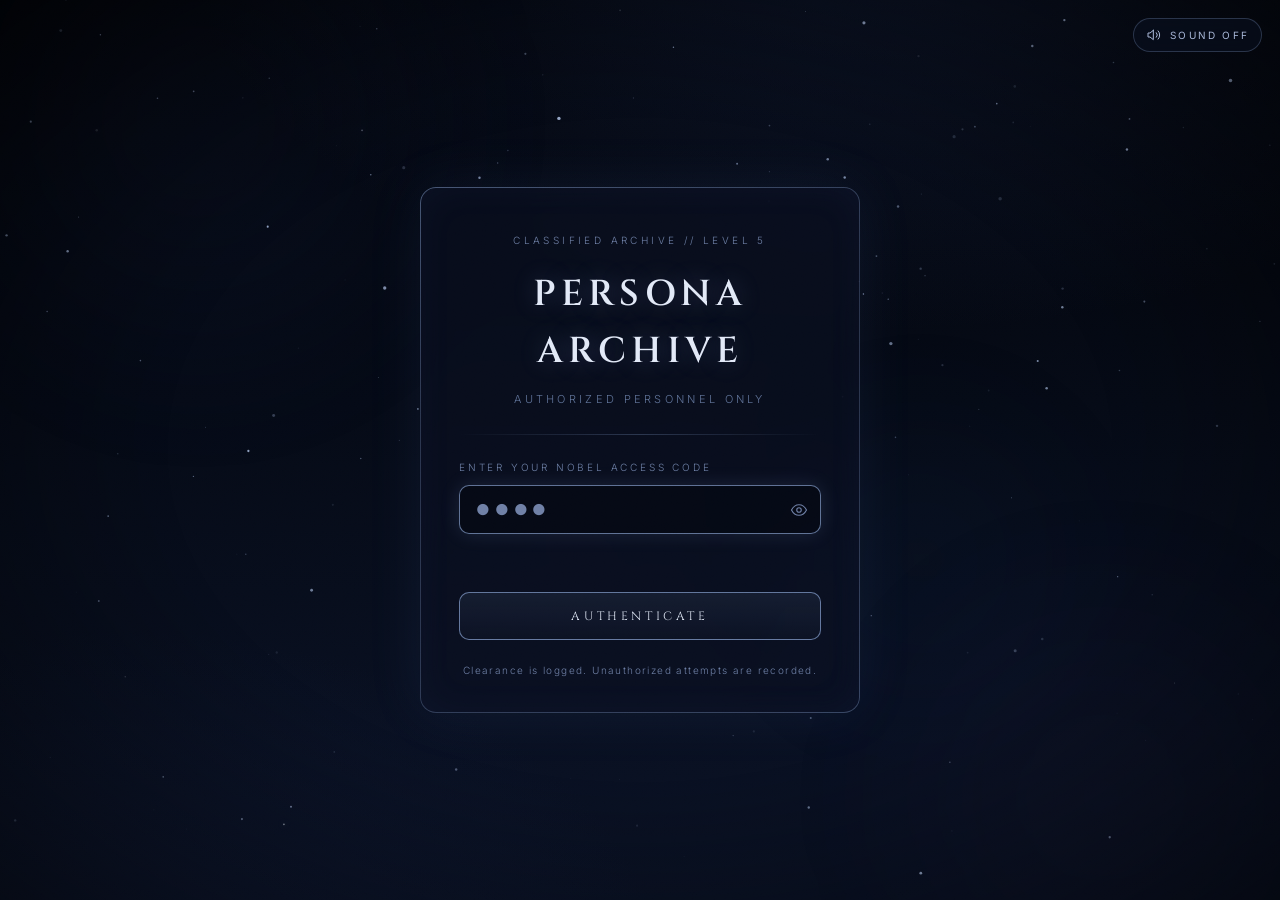
==== index.html @ f177e644 "Add files via upload" ====
<!DOCTYPE html>
<html lang="en">
<head>
  <meta charset="UTF-8">
  <meta name="viewport" content="width=device-width, initial-scale=1">
  <title>PERSONA — Five Faces. One Mind.</title>
  <meta name="description" content="Classified archive: five faces, one mind. Authorized personnel only.">
  <link rel="icon" href="data:image/svg+xml,%3Csvg xmlns='http://www.w3.org/2000/svg' viewBox='0 0 32 32'%3E%3Ccircle cx='16' cy='16' r='3' fill='%239fc4ff'/%3E%3Ccircle cx='16' cy='16' r='9' fill='none' stroke='%239fc4ff' stroke-opacity='.45' stroke-width='1'/%3E%3Ccircle cx='27' cy='9' r='1.6' fill='%23e0455f'/%3E%3C/svg%3E">
  <link rel="preconnect" href="https://fonts.googleapis.com">
  <link rel="preconnect" href="https://fonts.gstatic.com" crossorigin>
  <link href="https://fonts.googleapis.com/css2?family=Cinzel:wght@400;500;600;700;800&family=Inter:wght@300;400;500;600&display=swap" rel="stylesheet">
  <link rel="stylesheet" href="css/style.css">
</head>
<body>

  <!-- ===== Atmospheric background layers ===== -->
  <canvas id="starfield" aria-hidden="true"></canvas>
  <div class="nebula nebula-a" aria-hidden="true"></div>
  <div class="nebula nebula-b" aria-hidden="true"></div>
  <div class="nebula nebula-c" aria-hidden="true"></div>
  <div class="vignette" aria-hidden="true"></div>
  <div class="grain" aria-hidden="true"></div>
  <div class="scanlines" id="scanlines" aria-hidden="true"></div>
  <div class="ja-flash" id="ja-flash" aria-hidden="true"></div>
  <div class="cinematic-dim" id="cinematic-dim" aria-hidden="true"></div>

  <!-- ===== Audio (graceful fallback if files are absent) ===== -->
  <audio id="audio-ambient" src="audio/ambient1.mp3" loop preload="none"></audio>
  <audio id="audio-click" src="audio/click.mp3" preload="none"></audio>
  <audio id="audio-ja" src="audio/ja_glitch.mp3" preload="none"></audio>

  <!-- ===== Global sound toggle ===== -->
  <button id="sound-toggle" class="sound-toggle" type="button" role="switch" aria-checked="false" aria-label="Toggle sound">
    <svg class="icon-sound-on" viewBox="0 0 24 24" fill="none" stroke="currentColor" stroke-width="1.5" stroke-linecap="round" stroke-linejoin="round" aria-hidden="true">
      <path d="M11 5 6 9H3v6h3l5 4V5z"/>
      <path d="M15.5 8.5a5 5 0 0 1 0 7"/>
      <path d="M18.2 5.8a9 9 0 0 1 0 12.4"/>
    </svg>
    <svg class="icon-sound-off" viewBox="0 0 24 24" fill="none" stroke="currentColor" stroke-width="1.5" stroke-linecap="round" stroke-linejoin="round" aria-hidden="true">
      <path d="M11 5 6 9H3v6h3l5 4V5z"/>
      <line x1="16" y1="9" x2="22" y2="15"/>
      <line x1="22" y1="9" x2="16" y2="15"/>
    </svg>
    <span class="sound-label">SOUND OFF</span>
  </button>

  <!-- ===== View: LOGIN ===== -->
  <section id="view-login" class="view view-login">
    <div class="login-wrap">
      <div class="login-panel glass" id="login-panel">
        <div class="login-eyebrow">CLASSIFIED ARCHIVE // LEVEL 5</div>
        <h1 class="login-title">PERSONA ARCHIVE</h1>
        <p class="login-sub">AUTHORIZED PERSONNEL ONLY</p>
        <div class="login-divider"></div>

        <label class="field-label" for="nobel-input">ENTER YOUR NOBEL ACCESS CODE</label>
        <div class="login-field">
          <input id="nobel-input" type="password" inputmode="numeric" autocomplete="off" spellcheck="false" maxlength="8" placeholder="&#9679;&#9679;&#9679;&#9679;">
          <button id="toggle-eye" class="icon-btn" type="button" aria-label="Reveal access code" aria-pressed="false">
            <svg class="icon-eye" viewBox="0 0 24 24" fill="none" stroke="currentColor" stroke-width="1.5" stroke-linecap="round" stroke-linejoin="round" aria-hidden="true">
              <path d="M2 12s3.5-7 10-7 10 7 10 7-3.5 7-10 7-10-7-10-7z"/>
              <circle cx="12" cy="12" r="3"/>
            </svg>
            <svg class="icon-eye-off" viewBox="0 0 24 24" fill="none" stroke="currentColor" stroke-width="1.5" stroke-linecap="round" stroke-linejoin="round" aria-hidden="true">
              <path d="M2 12s3.5-7 10-7c2 0 3.7.6 5.2 1.5M22 12s-3.5 7-10 7c-2 0-3.7-.6-5.2-1.5"/>
              <line x1="4" y1="4" x2="20" y2="20"/>
            </svg>
          </button>
        </div>

        <div class="login-feedback" id="login-feedback" aria-live="polite"></div>

        <button id="login-submit" class="btn-primary" type="button">
          <span class="btn-label">AUTHENTICATE</span>
          <span class="btn-loader" aria-hidden="true"></span>
        </button>
        <p class="login-footnote">Clearance is logged. Unauthorized attempts are recorded.</p>
      </div>
    </div>
  </section>

  <!-- ===== View: WELCOME ===== -->
  <section id="view-welcome" class="view overlay-view hidden">
    <div class="welcome-inner">
      <div class="welcome-granted" id="welcome-granted">ACCESS GRANTED</div>
      <h2 class="welcome-name" id="welcome-name">WELCOME, —.</h2>
      <p class="welcome-line" id="welcome-line">Your presence has been acknowledged.</p>
      <div class="welcome-particles" id="welcome-particles" aria-hidden="true"></div>
    </div>
  </section>

  <!-- ===== View: MAIN ARCHIVE (constellation tree) ===== -->
  <section id="view-archive" class="view hidden">
    <header class="archive-header">
      <div class="brand-mark">PERSONA <span>// ARCHIVE</span></div>
      <div class="session-chip" id="session-chip">CLEARANCE: —</div>
    </header>

    <div class="archive-hero">
      <h1 class="archive-title">PERSONA</h1>
      <p class="archive-tagline">FIVE FACES. ONE MIND.</p>
      <p class="archive-sub">Choose a face to know them.</p>
    </div>

    <section class="constellation" id="constellation" aria-label="Character hierarchy diagram">
      <svg id="constellation-lines" aria-hidden="true"></svg>

      <button class="orb orb-ja" data-id="ja" type="button" aria-label="Open J.A. dossier">
        <span class="orb-core">
          <span class="orb-name">J.A</span>
          <span class="orb-label">THE AUTHOR</span>
        </span>
        <span class="orb-lock" id="orb-lock">
          <svg viewBox="0 0 24 24" fill="none" stroke="currentColor" stroke-width="1.5" stroke-linecap="round" stroke-linejoin="round" aria-hidden="true">
            <rect x="5" y="11" width="14" height="9" rx="2"/>
            <path d="M8 11V8a4 4 0 0 1 8 0v3"/>
          </svg>
          LOCKED
        </span>
      </button>

      <button class="orb" data-id="fd" type="button" aria-label="Open F.D dossier">
        <span class="orb-core">
          <span class="orb-name">F.D</span>
          <span class="orb-label">THE RESOLVE</span>
        </span>
      </button>

      <button class="orb" data-id="oa" type="button" aria-label="Open O.A dossier">
        <span class="orb-core">
          <span class="orb-name">O.A</span>
          <span class="orb-label">THE SCHOLAR</span>
        </span>
      </button>

      <button class="orb" data-id="mm" type="button" aria-label="Open M.M dossier">
        <span class="orb-core">
          <span class="orb-name">M.M</span>
          <span class="orb-label">THE KING</span>
        </span>
      </button>

      <button class="orb" data-id="ak" type="button" aria-label="Open A.K dossier">
        <span class="orb-core">
          <span class="orb-name">A.K</span>
          <span class="orb-label">THE WANDERER</span>
        </span>
      </button>
    </section>

    <footer class="archive-foot">ARCHIVE RECORD // SEALED — DO NOT DISTRIBUTE</footer>
  </section>

  <!-- ===== View: DOSSIER ===== -->
  <section id="view-dossier" class="view hidden">
    <header class="dossier-header">
      <button id="btn-back" class="btn-ghost" type="button">
        <svg viewBox="0 0 24 24" fill="none" stroke="currentColor" stroke-width="1.5" stroke-linecap="round" stroke-linejoin="round" aria-hidden="true">
          <line x1="19" y1="12" x2="5" y2="12"/>
          <polyline points="12 19 5 12 12 5"/>
        </svg>
        RETURN TO ARCHIVE
      </button>
      <div class="dossier-code" id="dossier-code">SUBJECT //</div>
    </header>
    <div id="dossier-content" class="dossier-body"></div>
  </section>

  <!-- ===== Restricted-access toast ===== -->
  <div id="toast" class="toast hidden" role="status" aria-live="polite"></div>

  <script src="js/config.js"></script>
  <script src="js/data.js"></script>
  <script src="js/script.js"></script>
</body>
</html>
---- css/style.css ----
/* ============================================================
   PERSONA — FIVE FACES. ONE MIND.
   Classified archive theme: deep space, cinematic, restrained.
   ============================================================ */

/* ---------- Tokens ---------- */
:root {
  --void: #02040a;
  --deep: #050a16;
  --navy: #0a1226;
  --panel: rgba(11, 18, 36, 0.55);
  --panel-solid: #0a1122;

  --ink: #e2e9f7;
  --ink-soft: #a9b8d8;
  --ink-dim: #6f80a6;

  --blue: #a9c9ff;
  --blue-soft: rgba(169, 201, 255, 0.55);
  --blue-faint: rgba(169, 201, 255, 0.14);
  --line: rgba(169, 201, 255, 0.22);

  --red: #c03049;
  --red-bright: #e0455f;
  --red-soft: rgba(224, 69, 95, 0.55);
  --red-faint: rgba(192, 48, 73, 0.18);

  --font-display: "Cinzel", "Times New Roman", serif;
  --font-body: "Inter", "Helvetica Neue", Arial, sans-serif;

  --ease-cine: cubic-bezier(0.22, 1, 0.36, 1);
}

/* ---------- Reset ---------- */
*,
*::before,
*::after { box-sizing: border-box; margin: 0; padding: 0; }

html { scroll-behavior: smooth; }

body {
  min-height: 100vh;
  background:
    radial-gradient(1200px 700px at 70% -10%, rgba(38, 62, 120, 0.28), transparent 60%),
    radial-gradient(900px 600px at 10% 110%, rgba(24, 38, 80, 0.30), transparent 60%),
    linear-gradient(180deg, var(--void) 0%, var(--deep) 45%, var(--navy) 100%);
  color: var(--ink);
  font-family: var(--font-body);
  font-weight: 300;
  line-height: 1.6;
  overflow-x: hidden;
  -webkit-font-smoothing: antialiased;
}

button { font-family: inherit; color: inherit; cursor: pointer; background: none; border: none; }
input { font-family: inherit; }

::selection { background: rgba(169, 201, 255, 0.25); color: #fff; }

:focus-visible { outline: 2px solid var(--blue-soft); outline-offset: 3px; border-radius: 4px; }

.hidden { display: none !important; }

/* ============================================================
   ATMOSPHERIC LAYERS
   ============================================================ */
#starfield {
  position: fixed;
  inset: 0;
  z-index: 0;
  pointer-events: none;
}

.nebula {
  position: fixed;
  z-index: 1;
  pointer-events: none;
  filter: blur(60px);
  opacity: 0.5;
}
.nebula-a {
  width: 55vw; height: 55vw;
  top: -18vw; left: -12vw;
  background: radial-gradient(circle, rgba(72, 104, 186, 0.16), transparent 65%);
}
.nebula-b {
  width: 48vw; height: 48vw;
  bottom: -16vw; right: -10vw;
  background: radial-gradient(circle, rgba(96, 72, 150, 0.12), transparent 65%);
}
.nebula-c {
  width: 34vw; height: 34vw;
  top: 38%; left: 55%;
  background: radial-gradient(circle, rgba(46, 96, 140, 0.12), transparent 65%);
}

.vignette {
  position: fixed;
  inset: 0;
  z-index: 1;
  pointer-events: none;
  background: radial-gradient(ellipse at center, transparent 52%, rgba(0, 0, 0, 0.55) 100%);
}

.grain {
  position: fixed;
  inset: -50%;
  z-index: 50;
  pointer-events: none;
  opacity: 0.05;
  mix-blend-mode: overlay;
  background-image: url("data:image/svg+xml,%3Csvg xmlns='http://www.w3.org/2000/svg' width='240' height='240'%3E%3Cfilter id='n'%3E%3CfeTurbulence type='fractalNoise' baseFrequency='0.9' numOctaves='2' stitchTiles='stitch'/%3E%3C/filter%3E%3Crect width='100%25' height='100%25' filter='url(%23n)'/%3E%3C/svg%3E");
  animation: grain-drift 1.2s steps(4) infinite;
}
@keyframes grain-drift {
  0% { transform: translate(0, 0); }
  25% { transform: translate(-2%, 1%); }
  50% { transform: translate(1%, -2%); }
  75% { transform: translate(-1%, 2%); }
  100% { transform: translate(0, 0); }
}

.scanlines {
  position: fixed;
  inset: 0;
  z-index: 41;
  pointer-events: none;
  opacity: 0;
  transition: opacity 0.4s ease;
  background: repeating-linear-gradient(
    0deg,
    rgba(255, 255, 255, 0.035) 0px,
    rgba(255, 255, 255, 0.035) 1px,
    transparent 1px,
    transparent 3px
  );
}
body.ja-mode .scanlines { opacity: 1; }

.ja-flash {
  position: fixed;
  inset: 0;
  z-index: 70;
  pointer-events: none;
  opacity: 0;
  background: radial-gradient(circle at center, rgba(224, 69, 95, 0.28), rgba(120, 10, 30, 0.45) 100%);
}
.ja-flash.active { animation: ja-flash-anim 0.65s ease-out; }
@keyframes ja-flash-anim {
  0% { opacity: 0; }
  18% { opacity: 1; }
  38% { opacity: 0.15; }
  55% { opacity: 0.7; }
  100% { opacity: 0; }
}

.cinematic-dim {
  position: fixed;
  inset: 0;
  z-index: 60;
  pointer-events: none;
  background: rgba(2, 4, 10, 0.72);
  opacity: 0;
  transition: opacity 0.55s var(--ease-cine);
}
.cinematic-dim.active { opacity: 1; }

/* ============================================================
   SOUND TOGGLE
   ============================================================ */
.sound-toggle {
  position: fixed;
  top: 18px;
  right: 18px;
  z-index: 80;
  display: flex;
  align-items: center;
  gap: 8px;
  padding: 8px 12px;
  border: 1px solid var(--line);
  border-radius: 999px;
  background: rgba(10, 17, 34, 0.55);
  backdrop-filter: blur(10px);
  -webkit-backdrop-filter: blur(10px);
  color: var(--ink-soft);
  font-size: 10px;
  letter-spacing: 0.22em;
  transition: color 0.3s ease, border-color 0.3s ease, box-shadow 0.3s ease;
}
.sound-toggle:hover { color: var(--ink); border-color: var(--blue-soft); box-shadow: 0 0 18px rgba(169, 201, 255, 0.12); }
.sound-toggle svg { width: 16px; height: 16px; }
.sound-toggle .icon-sound-off { display: none; }
.sound-toggle[aria-checked="true"] .icon-sound-on { display: none; }
.sound-toggle[aria-checked="true"] .icon-sound-off { display: block; }
.sound-toggle[aria-checked="true"] { color: var(--blue); }

/* ============================================================
   VIEWS
   ============================================================ */
.view {
  position: relative;
  z-index: 2;
  min-height: 100vh;
}

/* ============================================================
   LOGIN
   ============================================================ */
.view-login {
  display: flex;
  align-items: center;
  justify-content: center;
  padding: 64px 20px;
}

.login-wrap { width: min(92vw, 440px); }

.login-panel {
  position: relative;
  padding: 44px 38px 34px;
  border-radius: 16px;
  background: var(--panel);
  border: 1px solid var(--line);
  backdrop-filter: blur(16px);
  -webkit-backdrop-filter: blur(16px);
  box-shadow:
    0 0 60px rgba(120, 160, 255, 0.08),
    inset 0 0 40px rgba(120, 160, 255, 0.04);
  animation: panel-rise 1.1s var(--ease-cine) both;
}
.login-panel::before {
  content: "";
  position: absolute;
  inset: -1px;
  border-radius: 16px;
  pointer-events: none;
  background: linear-gradient(160deg, rgba(169, 201, 255, 0.22), transparent 35%, transparent 65%, rgba(169, 201, 255, 0.10));
  mask: linear-gradient(#000, #000) content-box, linear-gradient(#000, #000);
  -webkit-mask: linear-gradient(#000, #000) content-box, linear-gradient(#000, #000);
  mask-composite: exclude;
  -webkit-mask-composite: xor;
  padding: 1px;
}
@keyframes panel-rise {
  from { opacity: 0; transform: translateY(26px); }
  to { opacity: 1; transform: translateY(0); }
}

.login-panel.shake { animation: panel-shake 0.45s ease; }
@keyframes panel-shake {
  0%, 100% { transform: translateX(0); }
  20% { transform: translateX(-9px); }
  40% { transform: translateX(8px); }
  60% { transform: translateX(-5px); }
  80% { transform: translateX(4px); }
}

.login-eyebrow {
  font-size: 10px;
  letter-spacing: 0.34em;
  color: var(--ink-dim);
  text-align: center;
  margin-bottom: 18px;
}

.login-title {
  font-family: var(--font-display);
  font-weight: 600;
  font-size: clamp(1.7rem, 5vw, 2.25rem);
  letter-spacing: 0.14em;
  text-align: center;
  color: var(--ink);
  text-shadow: 0 0 24px rgba(169, 201, 255, 0.25);
}

.login-sub {
  margin-top: 10px;
  text-align: center;
  font-size: 11px;
  letter-spacing: 0.3em;
  color: var(--blue-soft);
}

.login-divider {
  height: 1px;
  margin: 26px 0 24px;
  background: linear-gradient(90deg, transparent, var(--line), transparent);
}

.field-label {
  display: block;
  font-size: 10px;
  letter-spacing: 0.28em;
  color: var(--ink-dim);
  margin-bottom: 10px;
}

.login-field {
  display: flex;
  align-items: center;
  border: 1px solid var(--line);
  border-radius: 10px;
  background: rgba(4, 8, 18, 0.6);
  transition: border-color 0.3s ease, box-shadow 0.3s ease;
}
.login-field:focus-within {
  border-color: var(--blue-soft);
  box-shadow: 0 0 20px rgba(169, 201, 255, 0.12);
}
.login-field input {
  flex: 1;
  min-width: 0;
  background: transparent;
  border: none;
  outline: none;
  color: var(--ink);
  padding: 14px 16px;
  font-size: 15px;
  letter-spacing: 0.32em;
  transition: opacity 0.15s ease;
}
.login-field input::placeholder { color: var(--ink-dim); letter-spacing: 0.32em; }

.icon-btn {
  display: flex;
  align-items: center;
  justify-content: center;
  width: 42px;
  height: 42px;
  color: var(--ink-dim);
  transition: color 0.25s ease;
}
.icon-btn:hover { color: var(--blue); }
.icon-btn .icon-eye-off { display: none; }
.icon-btn.revealed .icon-eye { display: none; }
.icon-btn.revealed .icon-eye-off { display: block; }
.icon-btn svg { width: 18px; height: 18px; }

.login-feedback {
  min-height: 26px;
  margin-top: 14px;
  font-size: 11px;
  letter-spacing: 0.18em;
  text-align: center;
}
.login-feedback.denied { color: var(--red-bright); animation: text-glitch 0.5s steps(2) both; }
.login-feedback.granted { color: var(--blue); animation: fade-up 0.6s var(--ease-cine) both; }

@keyframes text-glitch {
  0% { transform: translate(0); opacity: 1; text-shadow: 2px 0 rgba(224, 69, 95, 0.7), -2px 0 rgba(169, 201, 255, 0.5); }
  25% { transform: translate(-3px, 1px); text-shadow: -3px 0 rgba(224, 69, 95, 0.7), 3px 0 rgba(169, 201, 255, 0.5); }
  50% { transform: translate(3px, -1px); text-shadow: 2px 0 rgba(224, 69, 95, 0.7), -2px 0 rgba(169, 201, 255, 0.5); }
  75% { transform: translate(-2px, 0); }
  100% { transform: translate(0); text-shadow: none; }
}

.btn-primary {
  position: relative;
  width: 100%;
  margin-top: 18px;
  padding: 15px 20px;
  border: 1px solid var(--blue-soft);
  border-radius: 10px;
  color: var(--ink);
  font-family: var(--font-display);
  font-size: 12px;
  letter-spacing: 0.3em;
  background: linear-gradient(180deg, rgba(169, 201, 255, 0.08), rgba(169, 201, 255, 0.02));
  transition: box-shadow 0.35s ease, background 0.35s ease, transform 0.2s ease;
}
.btn-primary:hover { box-shadow: 0 0 26px rgba(169, 201, 255, 0.18); background: linear-gradient(180deg, rgba(169, 201, 255, 0.14), rgba(169, 201, 255, 0.04)); }
.btn-primary:active { transform: scale(0.985); }
.btn-primary[disabled] { opacity: 0.7; cursor: wait; }

.btn-loader {
  display: none;
  width: 14px;
  height: 14px;
  margin: 0 auto;
  border: 1px solid rgba(169, 201, 255, 0.3);
  border-top-color: var(--blue);
  border-radius: 50%;
  animation: spin 0.8s linear infinite;
}
.btn-primary.loading .btn-label { display: none; }
.btn-primary.loading .btn-loader { display: block; }
@keyframes spin { to { transform: rotate(360deg); } }

.login-footnote {
  margin-top: 22px;
  font-size: 10px;
  letter-spacing: 0.14em;
  color: var(--ink-dim);
  text-align: center;
}

/* ============================================================
   WELCOME OVERLAY
   ============================================================ */
.overlay-view {
  position: fixed;
  inset: 0;
  z-index: 30;
  display: flex;
  align-items: center;
  justify-content: center;
  padding: 24px;
  background: radial-gradient(ellipse at center, rgba(8, 14, 30, 0.55), rgba(2, 4, 10, 0.92));
}

.welcome-inner { position: relative; text-align: center; max-width: 720px; }

.welcome-granted {
  font-size: 12px;
  letter-spacing: 0.42em;
  color: var(--blue-soft);
  animation: fade-up 0.9s var(--ease-cine) both;
}

.welcome-name {
  margin-top: 22px;
  font-family: var(--font-display);
  font-weight: 700;
  font-size: clamp(2rem, 7vw, 3.8rem);
  letter-spacing: 0.1em;
  background: linear-gradient(110deg, var(--ink) 32%, #ffffff 50%, var(--ink) 68%);
  background-size: 220% auto;
  -webkit-background-clip: text;
  background-clip: text;
  color: transparent;
  animation:
    fade-up 1s var(--ease-cine) 0.25s both,
    welcome-shine 2.6s ease-in-out 1.2s infinite;
}
@keyframes welcome-shine {
  0% { background-position: 200% center; }
  100% { background-position: -200% center; }
}

.welcome-line {
  margin-top: 18px;
  font-size: 13px;
  letter-spacing: 0.22em;
  color: var(--ink-soft);
  animation: fade-up 1s var(--ease-cine) 0.55s both;
}

@keyframes fade-up {
  from { opacity: 0; transform: translateY(16px); }
  to { opacity: 1; transform: translateY(0); }
}

.welcome-particles { position: absolute; inset: 0; pointer-events: none; }
.welcome-particles span {
  position: absolute;
  left: 50%;
  top: 55%;
  width: 3px;
  height: 3px;
  border-radius: 50%;
  background: var(--blue-soft);
  opacity: 0;
  animation: particle-burst 1.8s var(--ease-cine) forwards;
}
@keyframes particle-burst {
  0% { opacity: 0; transform: translate(0, 0) scale(1); }
  15% { opacity: 0.9; }
  100% { opacity: 0; transform: translate(var(--dx), var(--dy)) scale(0.4); }
}

/* ============================================================
   ARCHIVE MAIN
   ============================================================ */
.archive-header {
  display: flex;
  align-items: center;
  justify-content: space-between;
  padding: 26px clamp(20px, 5vw, 56px);
  padding-right: 180px;
}
.brand-mark {
  font-family: var(--font-display);
  font-size: 13px;
  letter-spacing: 0.3em;
  color: var(--ink-soft);
}
.brand-mark span { color: var(--ink-dim); font-family: var(--font-body); font-size: 10px; letter-spacing: 0.24em; }
.session-chip {
  font-size: 10px;
  letter-spacing: 0.22em;
  color: var(--ink-dim);
  border: 1px solid var(--line);
  border-radius: 999px;
  padding: 6px 14px;
  max-width: 46vw;
  white-space: nowrap;
  overflow: hidden;
  text-overflow: ellipsis;
}

.archive-hero { text-align: center; padding: 48px 20px 20px; }
.archive-title {
  font-family: var(--font-display);
  font-weight: 700;
  font-size: clamp(2.6rem, 9vw, 5.4rem);
  letter-spacing: 0.18em;
  text-indent: 0.18em;
  text-shadow: 0 0 40px rgba(169, 201, 255, 0.22);
  animation: fade-up 1s var(--ease-cine) both;
}
.archive-tagline {
  margin-top: 14px;
  font-family: var(--font-display);
  font-size: clamp(0.85rem, 2.4vw, 1.15rem);
  letter-spacing: 0.34em;
  color: var(--blue-soft);
  animation: fade-up 1s var(--ease-cine) 0.15s both;
}
.archive-sub {
  margin-top: 16px;
  font-size: 12px;
  letter-spacing: 0.2em;
  color: var(--ink-dim);
  animation: fade-up 1s var(--ease-cine) 0.3s both;
}

/* ---------- Constellation tree ---------- */
.constellation {
  position: relative;
  width: min(1020px, 94vw);
  height: 600px;
  margin: 26px auto 10px;
}
#constellation-lines {
  position: absolute;
  inset: 0;
  width: 100%;
  height: 100%;
  pointer-events: none;
}
.line-base {
  fill: none;
  stroke: rgba(169, 201, 255, 0.16);
  stroke-width: 1.2;
}
.line-flow {
  fill: none;
  stroke: rgba(190, 220, 255, 0.62);
  stroke-width: 1.1;
  stroke-dasharray: 5 11;
  animation: line-flow 3.4s linear infinite;
}
.line-flow.red { stroke: rgba(224, 69, 95, 0.55); }
@keyframes line-flow { to { stroke-dashoffset: -32; } }

.orb {
  position: absolute;
  transform: translate(-50%, -50%);
  width: 124px;
  height: 124px;
  border-radius: 50%;
  display: flex;
  align-items: center;
  justify-content: center;
  background: radial-gradient(circle at 50% 38%, rgba(20, 32, 62, 0.85), rgba(5, 9, 20, 0.92) 70%);
  border: 1px solid var(--line);
  box-shadow: 0 0 22px rgba(169, 201, 255, 0.08), inset 0 0 26px rgba(169, 201, 255, 0.05);
  transition: transform 0.35s var(--ease-cine), box-shadow 0.35s ease, border-color 0.35s ease;
  z-index: 3;
}
.orb:hover,
.orb:focus-visible {
  transform: translate(-50%, -50%) scale(1.07);
  border-color: var(--blue-soft);
  box-shadow: 0 0 34px rgba(169, 201, 255, 0.22), inset 0 0 30px rgba(169, 201, 255, 0.08);
}
.orb-core { text-align: center; padding: 10px; }
.orb-name {
  display: block;
  font-family: var(--font-display);
  font-weight: 600;
  font-size: 1.35rem;
  letter-spacing: 0.12em;
  color: var(--ink);
}
.orb-label {
  display: block;
  margin-top: 7px;
  font-size: 9px;
  letter-spacing: 0.24em;
  color: var(--ink-dim);
}

.orb-ja {
  border-color: rgba(224, 69, 95, 0.45);
  background: radial-gradient(circle at 50% 38%, rgba(64, 16, 28, 0.85), rgba(12, 5, 10, 0.94) 72%);
  box-shadow: 0 0 26px rgba(224, 69, 95, 0.14), inset 0 0 28px rgba(224, 69, 95, 0.08);
  animation: ja-pulse 3.2s ease-in-out infinite;
}
.orb-ja .orb-name { color: #f0c9d1; }
.orb-ja .orb-label { color: rgba(224, 138, 151, 0.75); }
.orb-ja:hover,
.orb-ja:focus-visible {
  border-color: var(--red-bright);
  box-shadow: 0 0 40px rgba(224, 69, 95, 0.3), inset 0 0 32px rgba(224, 69, 95, 0.12);
}
@keyframes ja-pulse {
  0%, 100% { box-shadow: 0 0 22px rgba(224, 69, 95, 0.12), inset 0 0 26px rgba(224, 69, 95, 0.07); }
  50% { box-shadow: 0 0 38px rgba(224, 69, 95, 0.26), inset 0 0 34px rgba(224, 69, 95, 0.13); }
}

.orb-lock {
  position: absolute;
  bottom: -14px;
  left: 50%;
  transform: translateX(-50%);
  display: flex;
  align-items: center;
  gap: 5px;
  white-space: nowrap;
  font-size: 9px;
  letter-spacing: 0.26em;
  color: var(--red-bright);
  background: rgba(12, 5, 10, 0.9);
  border: 1px solid rgba(224, 69, 95, 0.35);
  border-radius: 999px;
  padding: 4px 11px;
}
.orb-lock svg { width: 11px; height: 11px; }
.orb-ja.unlocked .orb-lock { display: none; }

.archive-foot {
  text-align: center;
  padding: 34px 20px 46px;
  font-size: 9px;
  letter-spacing: 0.3em;
  color: var(--ink-dim);
}

/* ============================================================
   DOSSIER
   ============================================================ */
#view-dossier { padding-bottom: 60px; }

.dossier-header {
  display: flex;
  align-items: center;
  justify-content: space-between;
  gap: 16px;
  flex-wrap: wrap;
  padding: 26px clamp(20px, 5vw, 56px);
  padding-right: 180px;
}

.btn-ghost {
  display: inline-flex;
  align-items: center;
  gap: 10px;
  padding: 11px 18px;
  border: 1px solid var(--line);
  border-radius: 10px;
  font-family: var(--font-display);
  font-size: 11px;
  letter-spacing: 0.26em;
  color: var(--ink-soft);
  transition: color 0.3s ease, border-color 0.3s ease, box-shadow 0.3s ease;
}
.btn-ghost svg { width: 15px; height: 15px; }
.btn-ghost:hover { color: var(--ink); border-color: var(--blue-soft); box-shadow: 0 0 20px rgba(169, 201, 255, 0.14); }

.dossier-code { font-size: 10px; letter-spacing: 0.26em; color: var(--ink-dim); }

.dossier-body {
  width: min(1040px, 92vw);
  margin: 18px auto 0;
  display: grid;
  grid-template-columns: 340px 1fr;
  gap: 48px;
  animation: dossier-in 0.7s var(--ease-cine) both;
}
@keyframes dossier-in {
  from { opacity: 0; transform: translateY(22px) scale(0.985); }
  to { opacity: 1; transform: translateY(0) scale(1); }
}

.portrait-col { min-width: 0; }
.portrait {
  position: relative;
  aspect-ratio: 3 / 4;
  border: 1px solid var(--line);
  border-radius: 14px;
  overflow: hidden;
  background: radial-gradient(circle at 50% 30%, rgba(22, 34, 66, 0.7), rgba(5, 9, 20, 0.95) 75%);
  box-shadow: 0 0 40px rgba(169, 201, 255, 0.07);
}
.portrait img { width: 100%; height: 100%; object-fit: cover; display: block; filter: saturate(0.85) contrast(1.05); }
.portrait-fallback {
  position: absolute;
  inset: 0;
  display: flex;
  flex-direction: column;
  align-items: center;
  justify-content: center;
  gap: 14px;
}
.portrait-fallback .initials {
  font-family: var(--font-display);
  font-size: 3.4rem;
  letter-spacing: 0.18em;
  color: var(--blue-soft);
  text-shadow: 0 0 30px rgba(169, 201, 255, 0.25);
}
.portrait-fallback .placeholder-note { font-size: 9px; letter-spacing: 0.24em; color: var(--ink-dim); }
.portrait-caption {
  margin-top: 14px;
  font-size: 10px;
  letter-spacing: 0.24em;
  color: var(--ink-dim);
  text-align: center;
}

.dossier-info { min-width: 0; }
.dossier-name {
  font-family: var(--font-display);
  font-weight: 700;
  font-size: clamp(2rem, 5vw, 3rem);
  letter-spacing: 0.14em;
}
.dossier-title {
  margin-top: 8px;
  font-family: var(--font-display);
  font-size: 13px;
  letter-spacing: 0.32em;
  color: var(--blue-soft);
}

.dossier-meta {
  display: grid;
  grid-template-columns: repeat(2, minmax(0, 1fr));
  gap: 18px 30px;
  margin: 28px 0;
  padding: 22px 0;
  border-top: 1px solid var(--line);
  border-bottom: 1px solid var(--line);
}
.meta-item .meta-label { font-size: 9px; letter-spacing: 0.28em; color: var(--ink-dim); margin-bottom: 6px; }
.meta-item .meta-value { font-size: 13px; letter-spacing: 0.1em; color: var(--ink); }

.status-tag {
  display: inline-block;
  padding: 4px 12px;
  border-radius: 999px;
  border: 1px solid;
  font-size: 10px;
  letter-spacing: 0.22em;
}
.s-dead { color: #e08a97; border-color: rgba(224, 69, 95, 0.35); }
.s-inactive { color: #9fb0d4; border-color: rgba(159, 176, 212, 0.32); }
.s-active { color: var(--blue); border-color: rgba(169, 201, 255, 0.35); }
.s-missing { color: #c3a9e0; border-color: rgba(195, 169, 224, 0.32); }
.s-unknown { color: var(--red-bright); border-color: rgba(224, 69, 95, 0.4); }
.s-redacted { color: var(--red-bright); border-color: rgba(224, 69, 95, 0.4); }

.dossier-section-label {
  font-size: 10px;
  letter-spacing: 0.3em;
  color: var(--ink-dim);
  margin: 26px 0 12px;
}
.dossier-about {
  border-left: 1px solid var(--line);
  padding-left: 20px;
  color: var(--ink-soft);
  font-size: 14.5px;
}
.dossier-about p + p { margin-top: 12px; }

.trait-chips { display: flex; flex-wrap: wrap; gap: 10px; }
.trait-chip {
  padding: 7px 15px;
  border: 1px solid var(--line);
  border-radius: 999px;
  font-size: 10px;
  letter-spacing: 0.22em;
  color: var(--ink-soft);
  background: rgba(169, 201, 255, 0.04);
}

/* ---------- J.A. special dossier ---------- */
.ja-eye {
  width: 132px;
  height: 52px;
  margin: 6px 0 22px;
  border-radius: 50%;
  position: relative;
  background: radial-gradient(ellipse at center, rgba(224, 69, 95, 0.35), rgba(120, 10, 30, 0.12) 70%);
  border: 1px solid rgba(224, 69, 95, 0.35);
  animation: eye-breathe 2.6s ease-in-out infinite;
}
.ja-eye::after {
  content: "";
  position: absolute;
  left: 50%;
  top: 50%;
  width: 56px;
  height: 5px;
  transform: translate(-50%, -50%);
  background: #1a050b;
  border-radius: 50%;
  box-shadow: 0 0 14px rgba(224, 69, 95, 0.6);
}
@keyframes eye-breathe {
  0%, 100% { opacity: 0.75; transform: scale(1); }
  50% { opacity: 1; transform: scale(1.06); }
}

.ja-retry {
  margin-top: 28px;
  padding: 13px 22px;
  border: 1px solid rgba(224, 69, 95, 0.45);
  border-radius: 10px;
  color: #f0c9d1;
  font-family: var(--font-display);
  font-size: 11px;
  letter-spacing: 0.28em;
  background: rgba(192, 48, 73, 0.08);
  transition: box-shadow 0.3s ease, background 0.3s ease;
}
.ja-retry:hover { box-shadow: 0 0 24px rgba(224, 69, 95, 0.22); background: rgba(192, 48, 73, 0.14); }

.ja-stage-tag {
  display: inline-block;
  margin-bottom: 18px;
  font-size: 10px;
  letter-spacing: 0.26em;
  color: var(--red-bright);
  border: 1px solid rgba(224, 69, 95, 0.35);
  border-radius: 6px;
  padding: 5px 12px;
}

.ja-final-reveal { animation: reveal-flicker 1.4s var(--ease-cine) both; }
@keyframes reveal-flicker {
  0% { opacity: 0; filter: blur(6px); }
  30% { opacity: 0.4; filter: blur(2px); }
  55% { opacity: 1; filter: blur(0); }
  70% { opacity: 0.55; }
  100% { opacity: 1; filter: blur(0); }
}
.reveal-line {
  margin-top: 26px;
  font-family: var(--font-display);
  font-size: clamp(1rem, 3vw, 1.35rem);
  letter-spacing: 0.12em;
  color: #f0c9d1;
}
.closing-lines {
  margin-top: 34px;
  padding-top: 24px;
  border-top: 1px solid rgba(224, 69, 95, 0.3);
  font-family: var(--font-display);
  letter-spacing: 0.3em;
  color: var(--ink);
}
.closing-lines p { font-size: clamp(0.95rem, 2.6vw, 1.2rem); margin-top: 8px; }
.closing-lines p:last-child { color: var(--red-bright); }

body.ja-mode .dossier-body { animation: dossier-in 0.7s var(--ease-cine) both, ja-glitch-jitter 0.5s steps(3) 0.1s both; }
@keyframes ja-glitch-jitter {
  0% { transform: translate(0); }
  30% { transform: translate(-4px, 2px); }
  60% { transform: translate(4px, -2px); }
  100% { transform: translate(0); }
}

/* ============================================================
   TOAST
   ============================================================ */
.toast {
  position: fixed;
  left: 50%;
  bottom: 42px;
  transform: translateX(-50%);
  z-index: 85;
  max-width: min(90vw, 560px);
  padding: 14px 22px;
  border-radius: 10px;
  border: 1px solid rgba(224, 69, 95, 0.4);
  background: rgba(14, 7, 12, 0.88);
  backdrop-filter: blur(12px);
  -webkit-backdrop-filter: blur(12px);
  color: #f0c9d1;
  font-size: 11px;
  letter-spacing: 0.18em;
  text-align: center;
  box-shadow: 0 0 30px rgba(224, 69, 95, 0.18);
  animation: toast-in 0.4s var(--ease-cine) both;
}
@keyframes toast-in {
  from { opacity: 0; transform: translate(-50%, 14px); }
  to { opacity: 1; transform: translate(-50%, 0); }
}

/* ============================================================
   RESPONSIVE
   ============================================================ */
@media (max-width: 900px) {
  .constellation { height: 700px; }
  .orb { width: 104px; height: 104px; }
  .orb-name { font-size: 1.15rem; }
  .dossier-body { grid-template-columns: 1fr; gap: 30px; }
  .portrait-col { max-width: 340px; margin: 0 auto; width: 100%; }
}

@media (max-width: 600px) {
  .archive-header { padding: 20px 18px; padding-right: 64px; }
  .dossier-header { padding: 20px 18px; padding-right: 64px; }
  .session-chip { display: none; }
  .brand-mark { font-size: 11px; letter-spacing: 0.22em; white-space: nowrap; }
  .constellation { height: 720px; width: 96vw; }
  .orb { width: 92px; height: 92px; }
  .orb-name { font-size: 1rem; }
  .orb-label { font-size: 8px; letter-spacing: 0.18em; }
  .login-panel { padding: 34px 24px 28px; }
  .dossier-meta { grid-template-columns: 1fr; gap: 14px; }
  .sound-toggle .sound-label { display: none; }
  .sound-toggle { padding: 9px; }
}

/* ---------- Reduced motion ---------- */
@media (prefers-reduced-motion: reduce) {
  *,
  *::before,
  *::after {
    animation-duration: 0.01ms !important;
    animation-iteration-count: 1 !important;
    transition-duration: 0.01ms !important;
  }
  html { scroll-behavior: auto; }
  .grain { animation: none; }
}
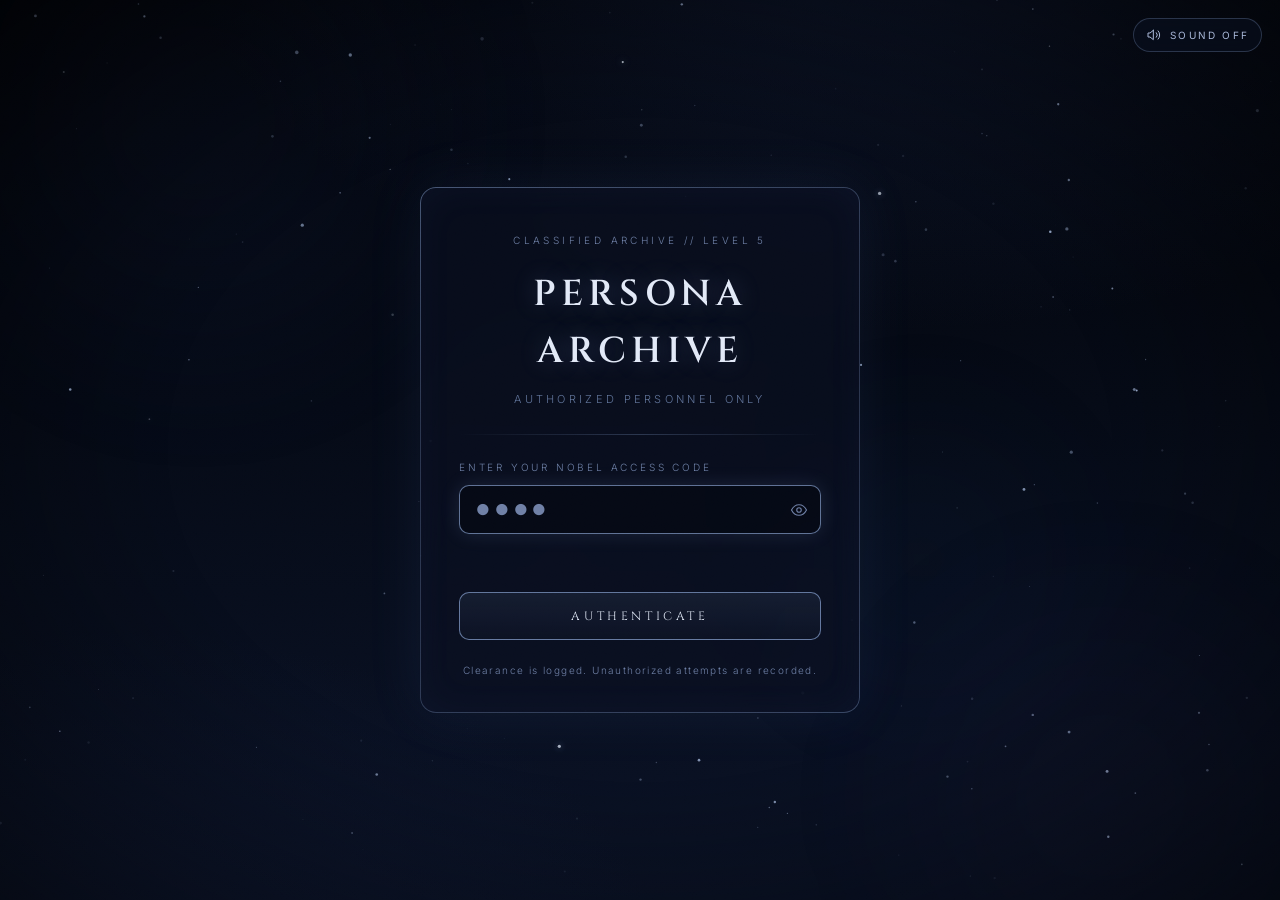
==== commit ba57c3d1: "Update index.html" ====
--- a/index.html
+++ b/index.html
@@ -93,7 +93,14 @@
   <section id="view-archive" class="view hidden">
     <header class="archive-header">
       <div class="brand-mark">PERSONA <span>// ARCHIVE</span></div>
-      <div class="session-chip" id="session-chip">CLEARANCE: —</div>
+      <div class="session-chip" id="session-chip">CLEARANCE: —</div> <header class="archive-header">
+  <div class="brand-mark">PERSONA <span>// ARCHIVE</span></div>
+  <div class="header-right">
+    <div class="session-chip" id="session-chip">CLEARANCE: —</div>
+    <button id="btn-logout" class="btn-logout" type="button">LOG OUT</button>
+  </div>
+</header>
+
     </header>
 
     <div class="archive-hero">
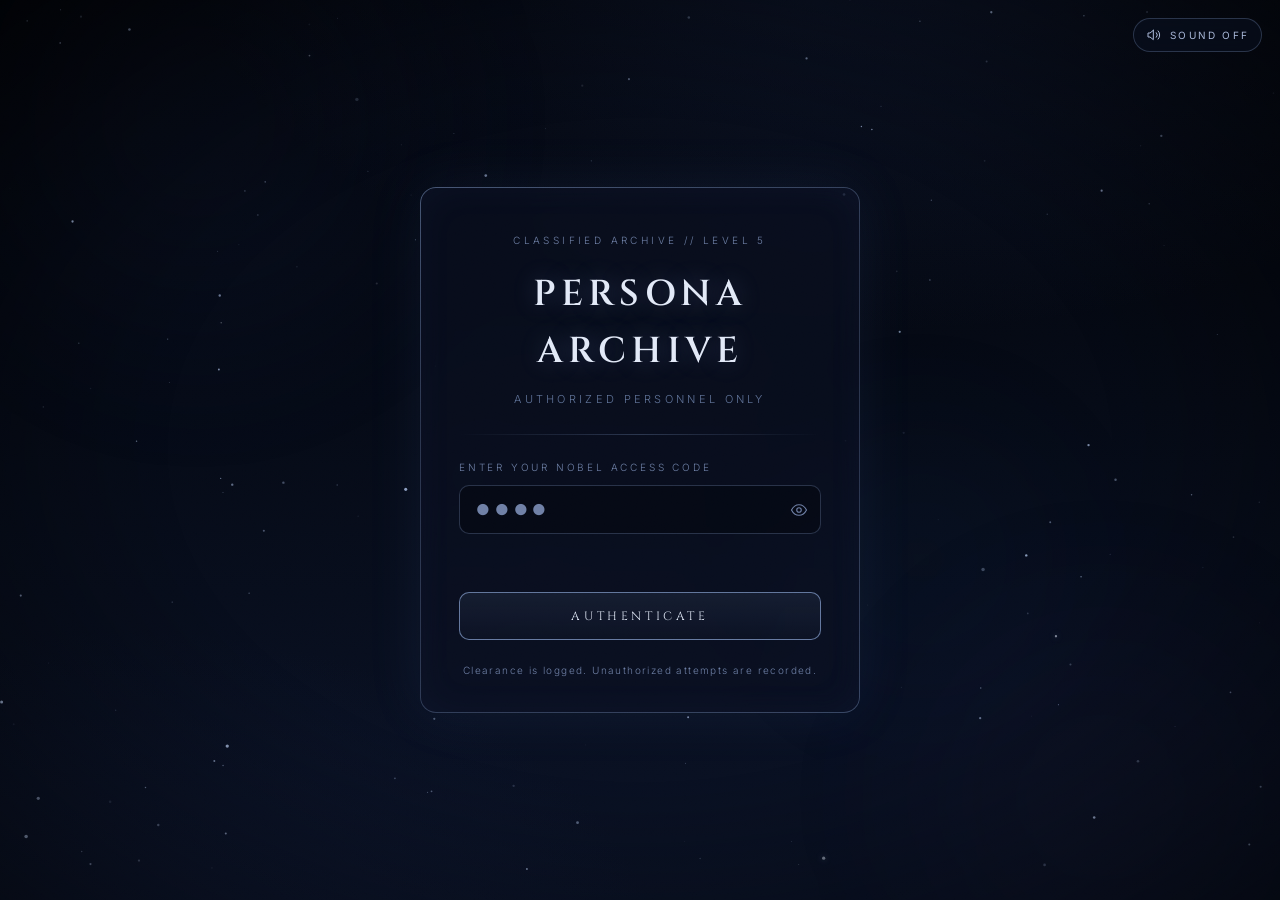
==== commit d110cfca: "Add files via upload" ====
--- a/index.html
+++ b/index.html
@@ -93,14 +93,10 @@
   <section id="view-archive" class="view hidden">
     <header class="archive-header">
       <div class="brand-mark">PERSONA <span>// ARCHIVE</span></div>
-      <div class="session-chip" id="session-chip">CLEARANCE: —</div> <header class="archive-header">
-  <div class="brand-mark">PERSONA <span>// ARCHIVE</span></div>
-  <div class="header-right">
-    <div class="session-chip" id="session-chip">CLEARANCE: —</div>
-    <button id="btn-logout" class="btn-logout" type="button">LOG OUT</button>
-  </div>
-</header>
-
+      <div class="header-right">
+        <div class="session-chip" id="session-chip">CLEARANCE: —</div>
+        <button id="btn-logout" class="btn-logout" type="button">LOG OUT</button>
+      </div>
     </header>
 
     <div class="archive-hero">
@@ -116,13 +112,6 @@
         <span class="orb-core">
           <span class="orb-name">J.A</span>
           <span class="orb-label">THE AUTHOR</span>
-        </span>
-        <span class="orb-lock" id="orb-lock">
-          <svg viewBox="0 0 24 24" fill="none" stroke="currentColor" stroke-width="1.5" stroke-linecap="round" stroke-linejoin="round" aria-hidden="true">
-            <rect x="5" y="11" width="14" height="9" rx="2"/>
-            <path d="M8 11V8a4 4 0 0 1 8 0v3"/>
-          </svg>
-          LOCKED
         </span>
       </button>
 
--- a/css/style.css
+++ b/css/style.css
@@ -486,6 +486,22 @@
 }
 .brand-mark span { color: var(--ink-dim); font-family: var(--font-body); font-size: 10px; letter-spacing: 0.24em; }
 .session-chip {
+  .header-right { display: flex; align-items: center; gap: 12px; }
+.btn-logout {
+  font-size: 10px;
+  letter-spacing: 0.22em;
+  color: var(--ink-dim);
+  border: 1px solid var(--line);
+  border-radius: 999px;
+  padding: 7px 14px;
+  transition: color .3s ease, border-color .3s ease, box-shadow .3s ease;
+}
+.btn-logout:hover {
+  color: #e08a97;
+  border-color: rgba(224, 69, 95, .4);
+  box-shadow: 0 0 16px rgba(224, 69, 95, .12);
+}
+
   font-size: 10px;
   letter-spacing: 0.22em;
   color: var(--ink-dim);
